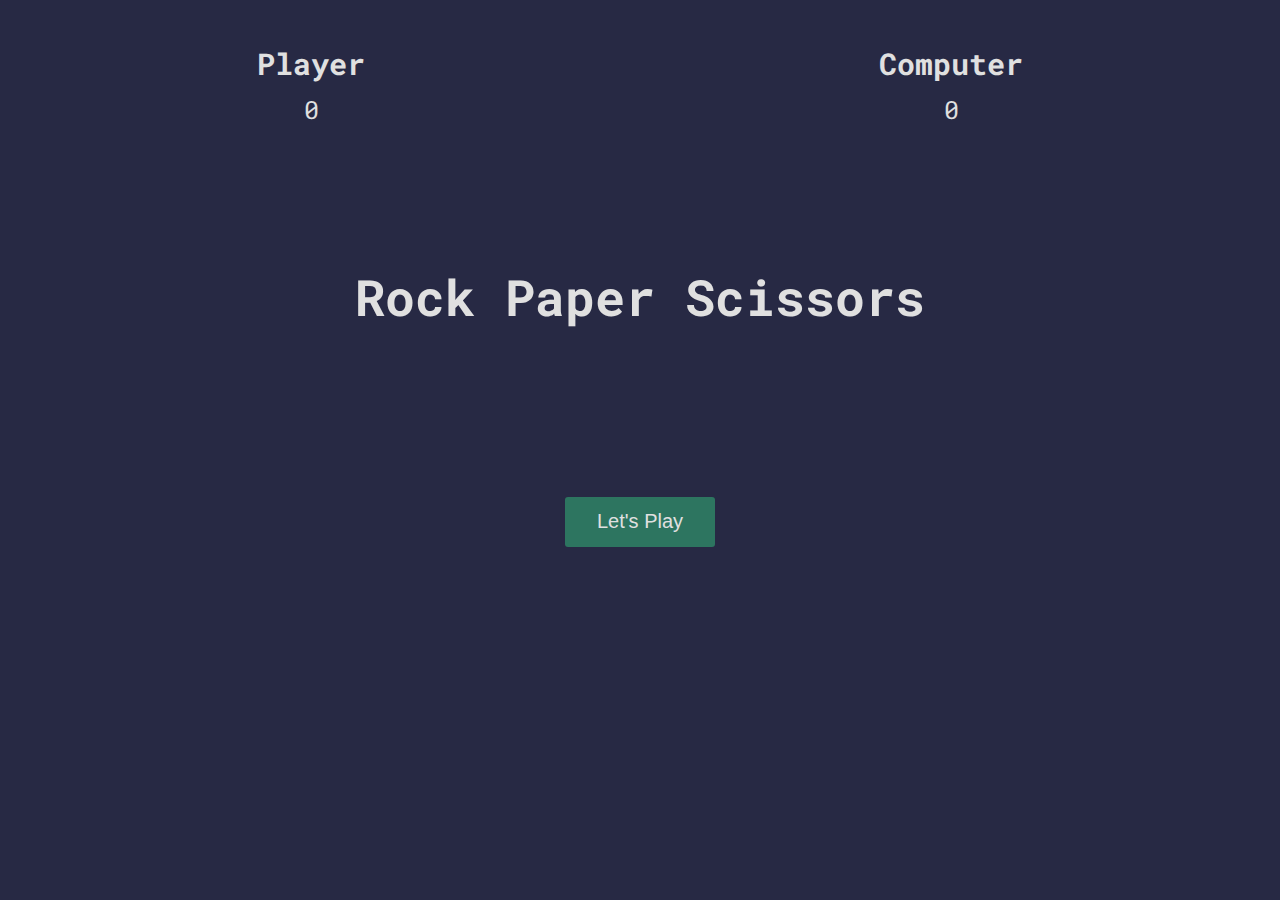
==== main.html @ 54b5e35f "init" ====
<!DOCTYPE html>
<html lang="en">
  <head>
    <meta charset="UTF-8" />
    <meta http-equiv="X-UA-Compatible" content="IE=edge" />
    <meta name="viewport" content="width=device-width, initial-scale=1.0" />
    <title>Rock-Paper-Scissors: Shantanu</title>
    <link rel="stylesheet" href="style.css" />
  </head>
  <body>
    <section class="game">
      <div class="score">
        <div class="player-score">
          <h2>Player</h2>
          <p>0</p>
        </div>
        <div class="computer-score">
          <h2>Computer</h2>
          <p>0</p>
        </div>
      </div>

      <div class="intro">
        <h1>Rock Paper Scissors</h1>
        <button>Let's Play</button>
      </div>

      <div class="match">
        <h2 class="winner">Choose an Option</h2>
        <div class="hands">
          <img src="assets/rock.png" alt="" class="player-hand" />
          <img src="assets/rock.png" alt="" class="computer-hand" />
        </div>
        <div class="options">
          <button class="rock">rock</button>
          <button class="paper">paper</button>
          <button class="scissors">scissors</button>
        </div>
      </div>

      <script src="app.js" defer></script>
    </section>
  </body>
</html>
---- style.css ----
/* * {
  margin: 0;
  padding: 0;
  box-sizing: border-box;
}

section {
  height: 100vh;
  background-color: rgb(39, 41, 68);
  font-family: sans-serif;
}

.score {
  color: rgb(224, 224, 224);
  height: 20vh;
  display: flex;
  justify-content: space-around;
  align-items: center;
}
.score h2 {
  font-size: 30px;
}
.score p {
  text-align: center;
  padding: 10px;
  font-size: 25px;
}

.intro {
  color: rgb(224, 224, 224);
  height: 50vh;
  display: flex;
  flex-direction: column;
  align-items: center;
  justify-content: space-around;
  transition: opacity 0.5s ease;
}

.intro h1 {
  font-size: 50px;
}
.intro button,
.match button {
  width: 150px;
  height: 50px;
  background: none;
  border: none;
  color: rgb(224, 224, 224);
  font-size: 20px;
  background: rgb(45, 117, 96);
  border-radius: 3px;
  cursor: pointer;
}

.match {
  position: absolute;
  top: 50%;
  left: 50%;
  transform: translate(-50%, -50%);
  transition: opacity 0.5s ease 0.5s;
}
.winner {
  color: rgb(224, 224, 224);
  text-align: center;
  font-size: 50px;
}

.hands,
.options {
  display: flex;
  justify-content: space-around;
  align-items: center;
}

.player-hand {
  transform: rotateY(180deg);
}

div.fadeOut {
  opacity: 0;
  pointer-events: none;
}

div.fadeIn {
  opacity: 1;
  pointer-events: all;
}

@keyframes shakePlayer {
  0% {
    transform: rotateY(180deg) translateY(0px);
  }
  15% {
    transform: rotateY(180deg) translateY(-50px);
  }
  25% {
    transform: rotateY(180deg) translateY(0px);
  }
  35% {
    transform: rotateY(180deg) translateY(-50px);
  }
  50% {
    transform: rotateY(180deg) translateY(0px);
  }
  65% {
    transform: rotateY(180deg) translateY(-50px);
  }
  75% {
    transform: rotateY(180deg) translateY(0px);
  }
  85% {
    transform: rotateY(180deg) translateY(-50px);
  }
  100% {
    transform: rotateY(180deg) translateY(0px);
  }
}

@keyframes shakeComputer {
  0% {
    transform: translateY(0px);
  }
  15% {
    transform: translateY(-50px);
  }
  25% {
    transform: translateY(0px);
  }
  35% {
    transform: translateY(-50px);
  }
  50% {
    transform: translateY(0px);
  }
  65% {
    transform: translateY(-50px);
  }
  75% {
    transform: translateY(0px);
  }
  85% {
    transform: translateY(-50px);
  }
  100% {
    transform: translateY(0px);
  }
} */

@import url("https://fonts.googleapis.com/css2?family=Roboto+Mono:ital,wght@0,100;0,200;0,300;0,400;0,500;0,600;0,700;1,100;1,200;1,300;1,400;1,500;1,600;1,700&display=swap");

* {
  margin: 0;
  padding: 0;
  box-sizing: border-box;
}

section {
  height: 100vh;
  background-color: rgb(39, 41, 68);
  font-family: "Roboto Mono";
}

.score {
  color: rgb(224, 224, 224);
  height: 20vh;
  display: flex;
  justify-content: space-around;
  align-items: center;
}

.score h2 {
  font-size: 30px;
}

.score p {
  text-align: center;
  padding: 10px;
  font-size: 25px;
}

.intro {
  color: rgb(224, 224, 224);
  height: 50vh;
  display: flex;
  flex-direction: column;
  align-items: center;
  justify-content: space-around;
  position: relative;
  transition: opacity 0.5s ease;
}

.intro h1 {
  font-size: 50px;
}

.intro button,
.match button {
  width: 150px;
  height: 50px;
  background: none;
  border: none;
  color: rgb(224, 224, 224);
  font-size: 20px;
  background-color: rgb(45, 117, 96);
  border-radius: 3px;
  cursor: pointer;
}

.match {
  position: absolute;
  top: 50%;
  left: 50%;
  transform: translate(-50%, -50%);
  opacity: 0;
  z-index: -10;
  transition: opacity 0.5s ease;
}

.winner {
  color: rgb(224, 224, 224);
  text-align: center;
  font-size: 50px;
}

.hands,
.options {
  display: flex;
  justify-content: space-around;
  align-items: center;
}

.player-hand {
  transform: rotatey(180deg);
}

div.fadeout {
  pointer-events: none;
  opacity: 0;
}

div.fadein {
  opacity: 1;
  pointer-events: all;
}

@keyframes shakePlayer {
  0% {
    transform: rotateY(180deg) translateY(0px);
  }
  15% {
    transform: rotateY(180deg) translateY(-50px);
  }
  25% {
    transform: rotateY(180deg) translateY(0px);
  }
  35% {
    transform: rotateY(180deg) translateY(-50px);
  }
  50% {
    transform: rotateY(180deg) translateY(0px);
  }
  65% {
    transform: rotateY(180deg) translateY(-50px);
  }
  75% {
    transform: rotateY(180deg) translateY(0px);
  }
  85% {
    transform: rotateY(180deg) translateY(-50px);
  }
  100% {
    transform: rotateY(180deg) translateY(0px);
  }
}

@keyframes shakeComputer {
  0% {
    transform: translateY(0px);
  }
  15% {
    transform: translateY(-50px);
  }
  25% {
    transform: translateY(0px);
  }
  35% {
    transform: translateY(-50px);
  }
  50% {
    transform: translateY(0px);
  }
  65% {
    transform: translateY(-50px);
  }
  75% {
    transform: translateY(0px);
  }
  85% {
    transform: translateY(-50px);
  }
  100% {
    transform: translateY(0px);
  }
}
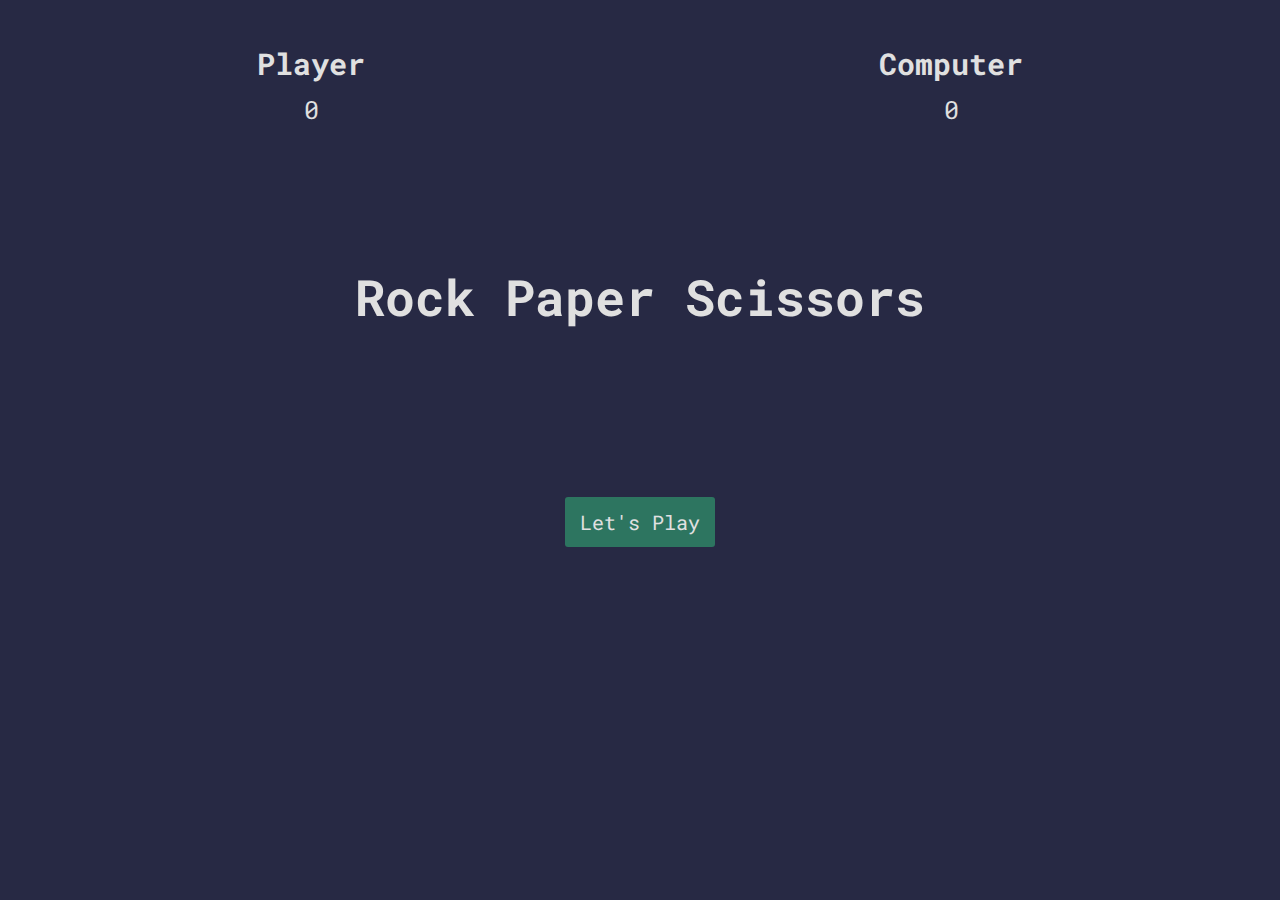
==== commit 044a82cc: "fixed fonts" ====
--- a/main.html
+++ b/main.html
@@ -32,9 +32,9 @@
           <img src="assets/rock.png" alt="" class="computer-hand" />
         </div>
         <div class="options">
-          <button class="rock">rock</button>
-          <button class="paper">paper</button>
-          <button class="scissors">scissors</button>
+          <button class="rock">Rock</button>
+          <button class="paper">Paper</button>
+          <button class="scissors">Scissors</button>
         </div>
       </div>
 
--- a/style.css
+++ b/style.css
@@ -204,6 +204,7 @@
   background-color: rgb(45, 117, 96);
   border-radius: 3px;
   cursor: pointer;
+  font-family: "Roboto Mono";
 }
 
 .match {
